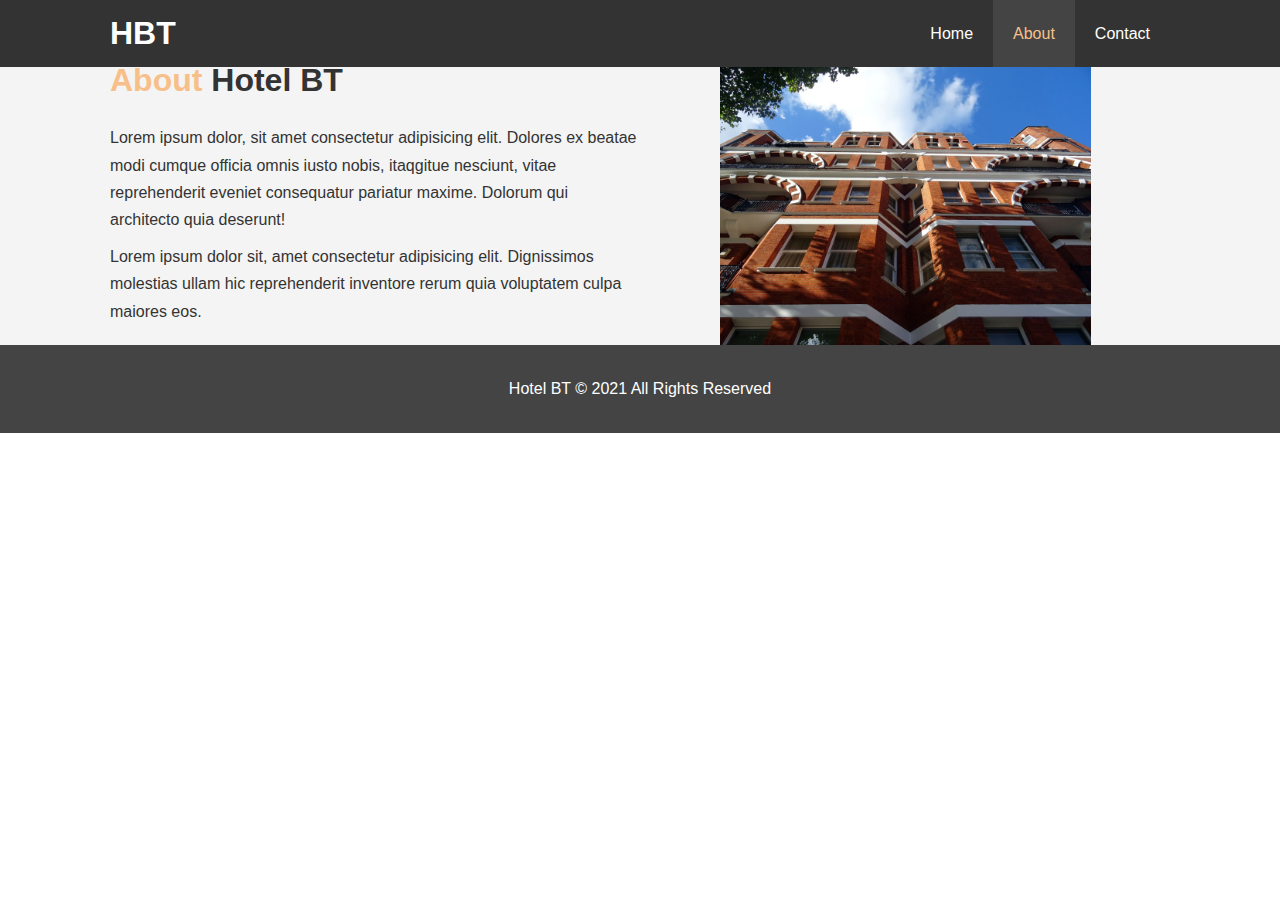
==== about.html @ d72e9ff9 "Add info section in about page" ====
<!DOCTYPE html>
<html lang="en">
<head>
    <meta charset="UTF-8">
    <meta http-equiv="X-UA-Compatible" content="IE=edge">
    <meta name="viewport" content="width=device-width, initial-scale=1.0">
    <meta name="description" content="Welcome to the most extraordinary hotel in Boston Massachusetts">
    <meta name="keywords" content="hotel, boston hotel, new england hotel">
    <link rel="stylesheet" href="css/style.css">
    
    <title>Hotel BT | About</title>
</head>
<body>
    <header>
        <nav id="navbar">
            <div class="container">
                <h1 class="logo"><a href=index.html>HBT</a></h1>
            <ul>
                <li><a href="index.html">Home</a></li>
                <li><a class="current" href="about.html">About</a></li>
                <li><a href="contact.html">Contact</a></li>
            </ul>
            </div>
        </nav>
    </header>

    <section id="about-info" class="bg-light">
        <div class="container">
            <div class="info-left">
                <h1><span class="text-primary">About </span>Hotel BT</h1>
                <p>Lorem ipsum dolor, sit amet consectetur adipisicing elit. Dolores ex beatae modi cumque officia omnis iusto nobis, itaqgitue nesciunt, vitae reprehenderit eveniet consequatur pariatur maxime. Dolorum qui architecto quia deserunt!</p>
                <p>Lorem ipsum dolor sit, amet consectetur adipisicing elit. Dignissimos molestias ullam hic reprehenderit inventore rerum quia voluptatem culpa maiores eos.</p>
            </div>
            <div class="info-right">
                <img src="/images/photo-2.jpg" alt="hotel">
            </div>
        </div>
    </section>
    
    <footer id="main-footer">
        <p>Hotel BT &copy; 2021 All Rights Reserved</p>
    </footer>
</body>
</html>
---- css/style.css ----
/* Reset */
* {
    margin: 0;
    padding: 0;
    box-sizing: border-box;
}

/* Main styling */
html, body {
    font-family: 'Segoe UI', Tahoma, Geneva, Verdana, sans-serif;
    line-height: 1.7em;
}

a {
    color: #333;
    text-decoration: none;
}

h1, h2, h3 {
    padding-bottom: 20px;
}

p {
    margin: 10px 0;
}

/* Utility Classes */

.container {
    margin: auto;
    max-width: 1100px;
    overflow: auto;
    padding: 0 20px;
}

.text-primary {
    color: #f7c08a;
}

.lead {
    font-size: 20px;
}

.btn {
    display: inline-block;
    font-size: 18px;
    color:#fff;
    background: #333;
    padding: 13px 20px;
    border: none;
    cursor: pointer;
}

.btn:hover {
    background: #f7c08a;
    color: #333;
}

.btn-light{
    background: #f4f4f4;
    color: #333;
}

.bg-dark {
    background: #333;
    color:#fff;
}
.bg-light {
    background: #f4f4f4;
    color:#333;
}
.bg-primary {
    background:#f7c08a;
    color: #333;
}

.clr{
    clear: both;
}

/* Navbar */
#navbar {
    background: #333;
    color: #fff;
    overflow: auto;
}

#navbar a {
    color: #fff;
}

#navbar h1 {
    float: left;
    padding-top: 20px;
}

#navbar ul {
    list-style: none;
    float: right;
}

#navbar ul li {
    float: left;
}

#navbar ul li a {
    display: block;
    padding: 20px;
    text-align: center;
}

#navbar ul li a:hover,
#navbar ul li a.current {
    background:#444;
    color: #f7c08a;
}

/* Showcase */
#showcase {
    background: url('../images/showcase.jpg')no-repeat center center/cover;
    height: 600px;
}

#showcase .showcase-content {
    color:#fff;
    text-align: center;
    padding-top: 170px;
}

#showcase .showcase-content h1 {
    font-size: 60px;
    line-height: 1.2em;
}

#showcase .showcase-content h1 {
    padding-bottom: 20px;
    line-height: 1.7em;
}

/* Home Info */
#home-info {
    height: 400px;
}

#home-info .info-img{
    float: left;
    width: 50%;
    background: url('../images/photo-1.jpg');
    min-height: 100%;
}

#home-info .info-content {
    float: right;
    width: 50%;
    height: 100%;
    text-align: center;
    padding: 50px 30px;
    overflow: hidden;
}

#home-info .info-content p {
    padding-bottom: 30px;
}

/* Features */
.box {
    float: left;
    width: 33%;
    padding: 50px;
    text-align: center;
}

.box i {
    margin-bottom: 10px;
}

/* About Info */
#about-info .info-right{
    float: right;
    width: 50%;
    min-height: 100%;
}
#about-info .info-right img {
    display: block;
    margin: auto;
    width: 70%;
}
#about-info .info-left{
    float: left;
    width: 50%;
    min-height: 100%;
}


/* Footer */
#main-footer {
    text-align: center;
    background-color: #444;
    color:#fff;
    padding: 20px;
}
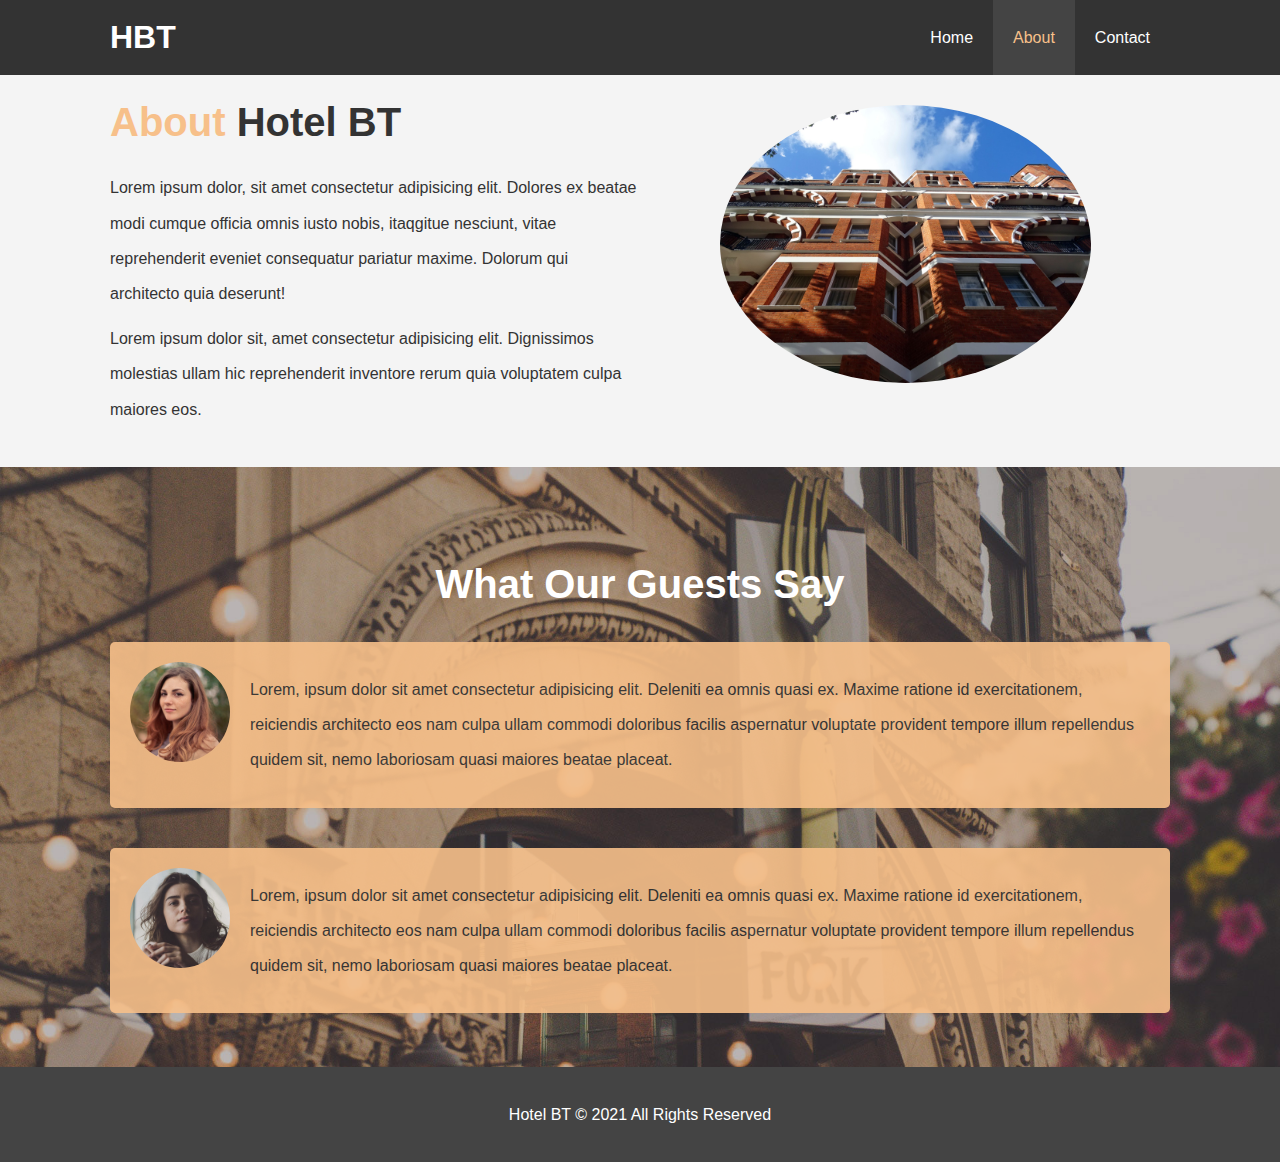
==== commit dee3a683: "Add testimonials to about page and fix line-height" ====
--- a/about.html
+++ b/about.html
@@ -24,10 +24,10 @@
         </nav>
     </header>
 
-    <section id="about-info" class="bg-light">
+    <section id="about-info" class="bg-light py-3">
         <div class="container">
             <div class="info-left">
-                <h1><span class="text-primary">About </span>Hotel BT</h1>
+                <h1 class="l-heading"><span class="text-primary">About </span>Hotel BT</h1>
                 <p>Lorem ipsum dolor, sit amet consectetur adipisicing elit. Dolores ex beatae modi cumque officia omnis iusto nobis, itaqgitue nesciunt, vitae reprehenderit eveniet consequatur pariatur maxime. Dolorum qui architecto quia deserunt!</p>
                 <p>Lorem ipsum dolor sit, amet consectetur adipisicing elit. Dignissimos molestias ullam hic reprehenderit inventore rerum quia voluptatem culpa maiores eos.</p>
             </div>
@@ -36,6 +36,23 @@
             </div>
         </div>
     </section>
+
+    <div class="clr"></div>
+    
+    <section id="testimonials" class="py-3">
+        <div class="container">
+            <h2 class="l-heading">What Our Guests Say</h2>
+            <div class="testimonial bg-primary">
+                <img src="/images/person-1.jpg" alt="Samantha">
+                <p>Lorem, ipsum dolor sit amet consectetur adipisicing elit. Deleniti ea omnis quasi ex. Maxime ratione id exercitationem, reiciendis architecto eos nam culpa ullam commodi doloribus facilis aspernatur voluptate provident tempore illum repellendus quidem sit, nemo laboriosam quasi maiores beatae placeat.</p>
+            </div>
+            <div class="testimonial bg-primary">
+                <img src="/images/person-2.jpg" alt="Jen">
+                <p>Lorem, ipsum dolor sit amet consectetur adipisicing elit. Deleniti ea omnis quasi ex. Maxime ratione id exercitationem, reiciendis architecto eos nam culpa ullam commodi doloribus facilis aspernatur voluptate provident tempore illum repellendus quidem sit, nemo laboriosam quasi maiores beatae placeat.</p>
+            </div>
+        </div>
+
+    </section>
     
     <footer id="main-footer">
         <p>Hotel BT &copy; 2021 All Rights Reserved</p>
--- a/css/style.css
+++ b/css/style.css
@@ -8,7 +8,7 @@
 /* Main styling */
 html, body {
     font-family: 'Segoe UI', Tahoma, Geneva, Verdana, sans-serif;
-    line-height: 1.7em;
+    line-height: 2.2em;
 }
 
 a {
@@ -78,6 +78,15 @@
     clear: both;
 }
 
+.l-heading {
+    font-size: 40px;
+}
+
+/* Padding */
+.py-1 {padding: 10px 0;}
+.py-2 {padding: 20px 0;}
+.py-3 {padding: 30px 0;}
+
 /* Navbar */
 #navbar {
     background: #333;
@@ -184,6 +193,7 @@
     display: block;
     margin: auto;
     width: 70%;
+    border-radius: 50%;
 }
 #about-info .info-left{
     float: left;
@@ -191,6 +201,32 @@
     min-height: 100%;
 }
 
+/* Testimonials */
+#testimonials {
+    height: 600px;
+    background: url("../images/test-bg.jpg") no-repeat center center/cover;
+    padding-top: 100px;
+}
+
+#testimonials h2 {
+    color:#fff;
+    text-align: center;
+    padding-bottom: 40px;
+}
+
+#testimonials .testimonial {
+    padding: 20px;
+    margin-bottom: 40px;
+    border-radius: 5px;
+    opacity: 0.9;
+}
+
+#testimonials .testimonial img {
+    width: 100px;
+    float: left;
+    margin-right: 20px;
+    border-radius: 50%;
+}
 
 /* Footer */
 #main-footer {
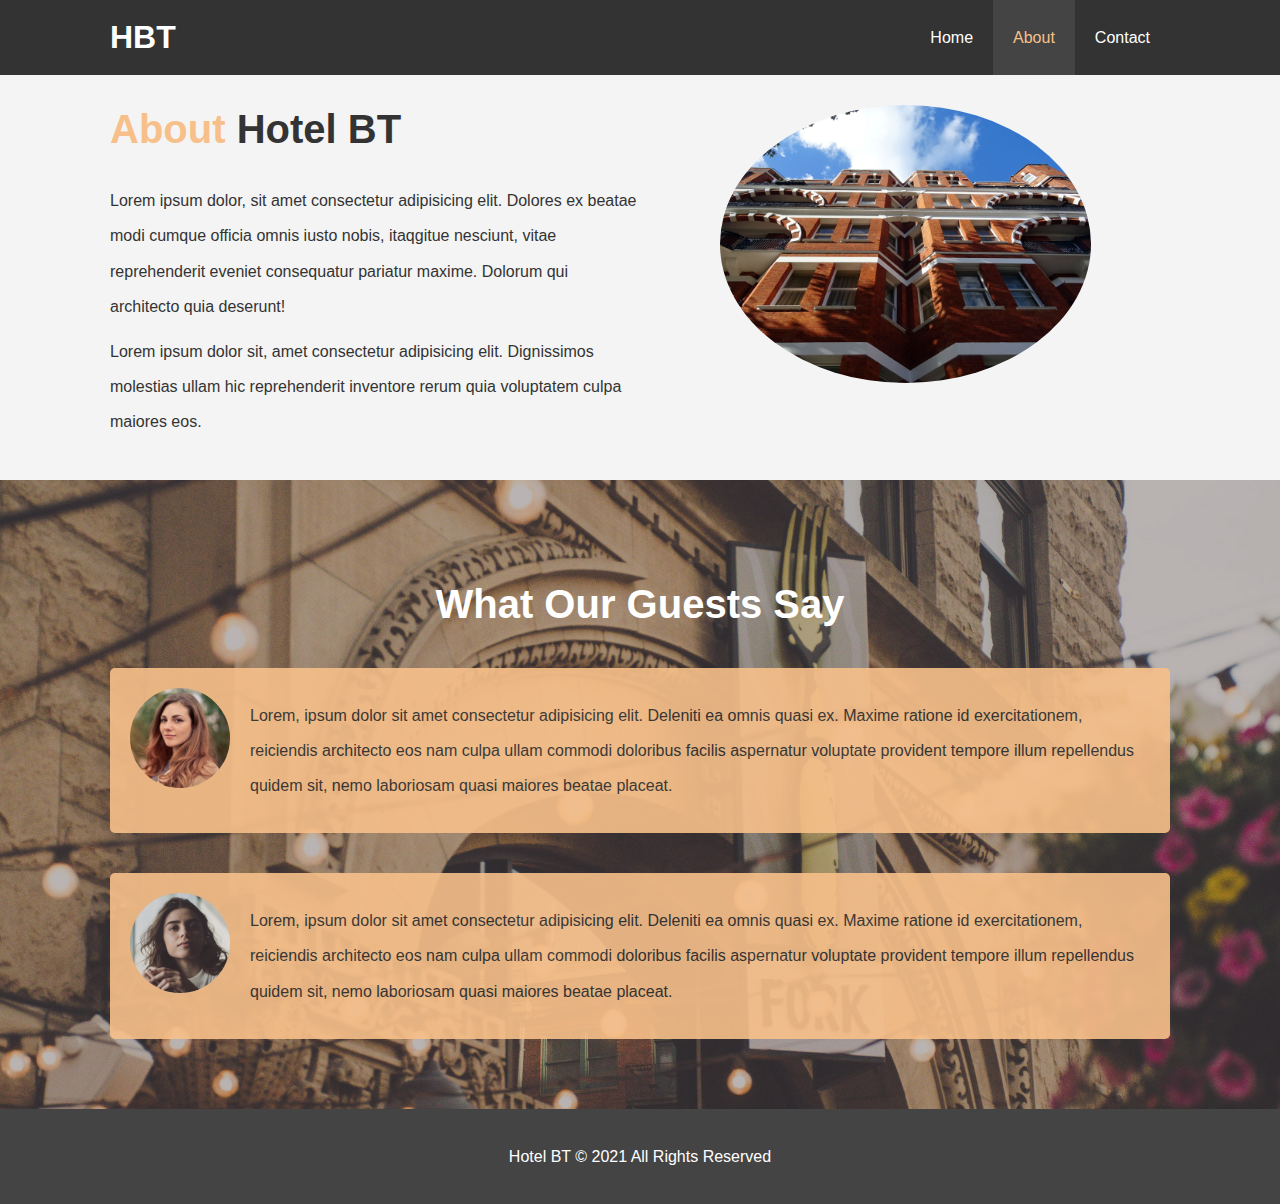
==== commit 33772a34: "Fix photos not showing on about page" ====
--- a/about.html
+++ b/about.html
@@ -7,6 +7,7 @@
     <meta name="description" content="Welcome to the most extraordinary hotel in Boston Massachusetts">
     <meta name="keywords" content="hotel, boston hotel, new england hotel">
     <link rel="stylesheet" href="css/style.css">
+    <link rel="stylesheet" media="screen and (max-width: 768px" href="css/mobile.css">
     
     <title>Hotel BT | About</title>
 </head>
@@ -32,7 +33,7 @@
                 <p>Lorem ipsum dolor sit, amet consectetur adipisicing elit. Dignissimos molestias ullam hic reprehenderit inventore rerum quia voluptatem culpa maiores eos.</p>
             </div>
             <div class="info-right">
-                <img src="/images/photo-2.jpg" alt="hotel">
+                <img src="../images/photo-2.jpg" alt="hotel">
             </div>
         </div>
     </section>
@@ -43,11 +44,11 @@
         <div class="container">
             <h2 class="l-heading">What Our Guests Say</h2>
             <div class="testimonial bg-primary">
-                <img src="/images/person-1.jpg" alt="Samantha">
+                <img src="../images/person-1.jpg" alt="Samantha">
                 <p>Lorem, ipsum dolor sit amet consectetur adipisicing elit. Deleniti ea omnis quasi ex. Maxime ratione id exercitationem, reiciendis architecto eos nam culpa ullam commodi doloribus facilis aspernatur voluptate provident tempore illum repellendus quidem sit, nemo laboriosam quasi maiores beatae placeat.</p>
             </div>
             <div class="testimonial bg-primary">
-                <img src="/images/person-2.jpg" alt="Jen">
+                <img src="../images/person-2.jpg" alt="Jen">
                 <p>Lorem, ipsum dolor sit amet consectetur adipisicing elit. Deleniti ea omnis quasi ex. Maxime ratione id exercitationem, reiciendis architecto eos nam culpa ullam commodi doloribus facilis aspernatur voluptate provident tempore illum repellendus quidem sit, nemo laboriosam quasi maiores beatae placeat.</p>
             </div>
         </div>
--- a/css/style.css
+++ b/css/style.css
@@ -80,6 +80,7 @@
 
 .l-heading {
     font-size: 40px;
+    line-height: 1.2;
 }
 
 /* Padding */
@@ -98,7 +99,7 @@
     color: #fff;
 }
 
-#navbar h1 {
+#navbar .logo {
     float: left;
     padding-top: 20px;
 }
@@ -148,7 +149,7 @@
 
 /* Home Info */
 #home-info {
-    height: 400px;
+    height: 450px;
 }
 
 #home-info .info-img{
@@ -203,7 +204,7 @@
 
 /* Testimonials */
 #testimonials {
-    height: 600px;
+    height: 100%;
     background: url("../images/test-bg.jpg") no-repeat center center/cover;
     padding-top: 100px;
 }
@@ -228,6 +229,34 @@
     border-radius: 50%;
 }
 
+/* Contact Form */
+#contact-form .form-group {
+    margin-bottom: 20px;
+}
+
+#contact-form label {
+    display: block;
+    margin-bottom: 5px;
+}
+
+#contact-form input,
+#contact-form textarea {
+    width: 100%;
+    padding: 10px;
+    border: 1px #ddd solid;
+}
+
+#contact-form textarea {
+    height: 200px;
+}
+
+#contact-form input: focus,
+#contact-form textarea: focus {
+    outline: none;
+    border-color: #f7c08a;
+}
+
+
 /* Footer */
 #main-footer {
     text-align: center;
--- a/css/mobile.css
+++ b/css/mobile.css
@@ -0,0 +1,62 @@
+#navbar .logo {
+    float: none;
+    text-align: center;
+}
+
+#navbar ul, #navbar ul li {
+    float: none;
+}
+
+#navbar ul li a {
+    padding: 5px;
+    border-bottom: #444 dotted 1px;
+}
+
+/* Showcase */
+#showcase {
+    height: 100%
+}
+#showcase .showcase-content {    
+    padding-top: 70px;
+    padding-bottom: 30px;
+}
+
+/* Home Info */
+#home-info {
+    height: 550px;
+}
+
+#home-info .info-img {
+    display: none;
+}
+
+#home-info .info-content {
+    float: none;
+    width: 100%;
+}
+
+/* Boxes */
+.box {
+    float: none;
+    width: 100%;
+}
+
+ /* About */
+ #about-info .info-right, 
+ #about-info .info-left {
+     float: none;
+     width: 100%;
+ }
+
+ #about-info .info-right {
+     margin-top: 30px;
+ }
+
+ .l-heading {
+     text-align: center;
+ }
+
+/* Contact */
+#contact-info .box {
+    border-bottom: #444 dotted 1px;
+}
